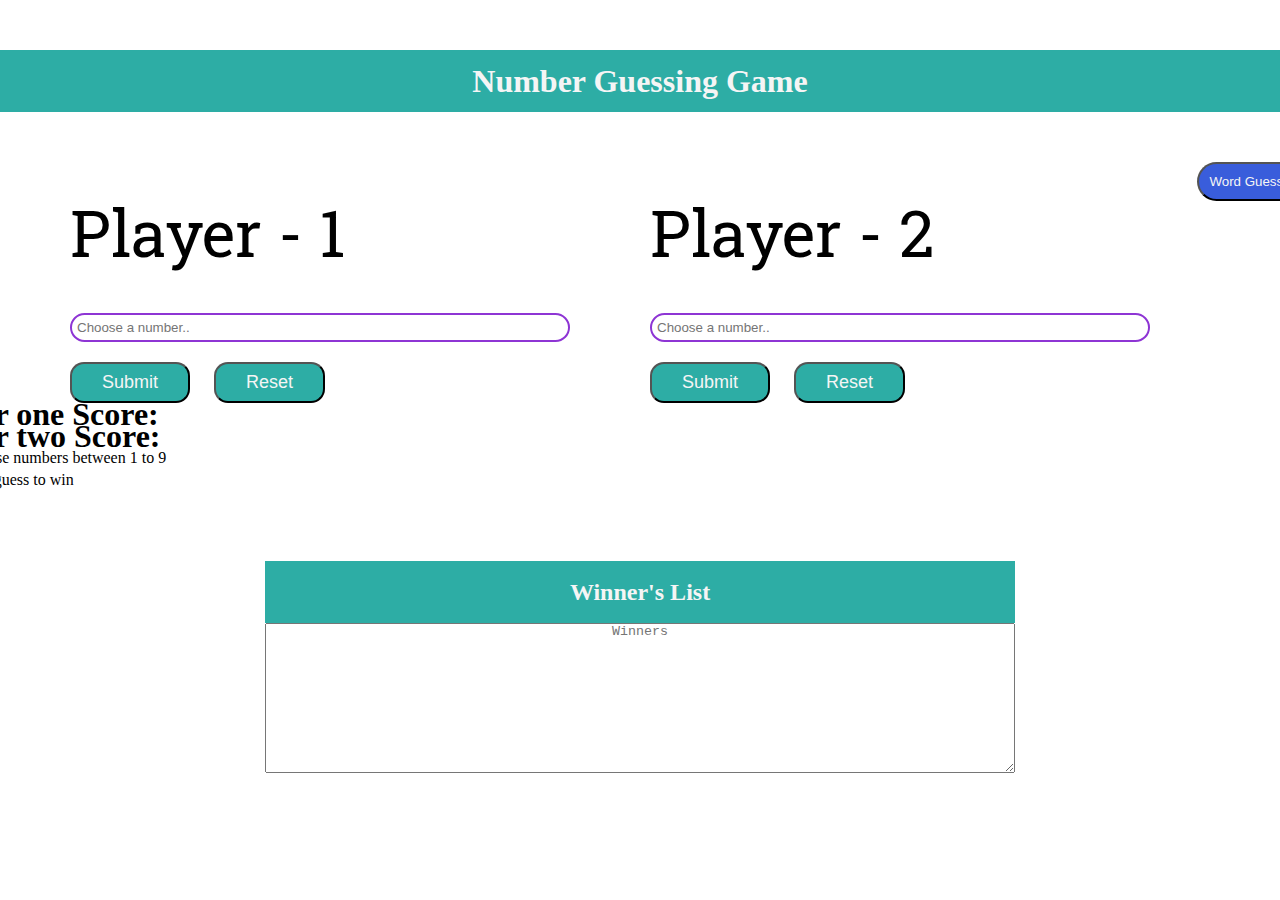
==== numberGame.html @ f1857894 "Initial commit" ====
<!DOCTYPE html>
<html lang="en">
<head>
    <meta charset="UTF-8">
    <title>Number Games</title>
    <link rel="stylesheet" href="Css/style.css">
</head>
<body>
<main>
    <div class="intro">
        <h1>Number Guessing Game</h1>
    </div>
    <div class="word-guessing-btn">
        <button>Word Guessing</button>
    </div>
    <div class="form-group">
        <form action="">
            <div class="player-one">
                <label class="pl-name" for="player1">Player - 1</label>
                <input type="number" id="player1" name="pl1" placeholder="Choose a number..">
                <input type="submit" value="Submit">
                <input type="submit" value="Reset">
            </div>
            <div class="player-two">
                <label class="pl-name" for="player2">Player - 2</label>
                <input type="number" id="player2" name="pl2" placeholder="Choose a number..">
                <input type="submit" value="Submit">
                <input type="submit" value="Reset">
            </div>

        </form>
        <div class="info">
            <div class="score-board">
                <h1>Player one Score:<span></span></h1>
                <h1>Player two Score:<span></span></h1>
            </div>
            <div class="rules">
                <ul>
                    <li>Please choose numbers between 1 to 9</li>
                    <li>Need three guess to win</li>
                </ul>
            </div>
        </div>
        <div class="winners-board">
            <h2>Winner's List</h2>
            <textarea name="winners" id="winners-board" placeholder="Winners"></textarea>
        </div>
    </div>
</main>
</body>
</html>
---- Css/style.css ----
@import url('https://fonts.googleapis.com/css2?family=Roboto+Slab:wght@300;400;500;600;700;900&display=swap');
*{
    margin: 0;
    padding: 0;
    box-sizing: border-box;
}

.fix::before, .fix::after{
    content: "";
    display: table;
    clear: both;
}

body{
    line-height: 22px;
}
main{
    display: grid;
    justify-content: center;
    margin: 0 auto;
}
.intro{
    display: grid;
    justify-content: center;
    margin: 50px;
    padding: 20px;
    background-color: #2DADA5;
    color: whitesmoke;
}
.intro h1{}
.choosing-games{
    width: 1440px;
    display: grid;
    justify-content: center;
    align-content: center;
    grid-auto-flow: column;


    gap: 20px;
}
.number-game{
    width: 547px;
    display: block;
    /*//float: left;*/
}
.number-game img, .word-game img{
    border: 2px solid red;
    border-radius: 8px;
    width: 400px;
    height: 267px;
    margin-bottom: 50px;
    -moz-box-shadow: 0 6px 5px #ccc;
    -webkit-box-shadow: 0 6px 5px #ccc;
    box-shadow: 0 6px 5px #ccc;
    transition: all .5s;
}

.number-game img:hover, .word-game img:hover{
    transform: scale(1.1);
}

.number-game h2 a, .word-game h2 a{
    text-decoration: none;
    padding: 20px;
    background-color: #8E35D4;
    color: whitesmoke;
    border-radius: 25px;
}
.number-game h2 a:hover, .word-game h2 a:hover{
    background-color: #2DADA5;
}
.word-game{
    width: 547px;
    display: block;
}

.word-guessing-btn{
    display: grid;
    margin-right: 47px;
    justify-content: right;
    padding-bottom: 20px;
}
/*Number game css*/
button{
    padding: 10px;
    background-color: #395DDB;
    color: whitesmoke;
    border-radius: 20px;
}
button:hover{
    background-color: #2DADA5;
    cursor: pointer;
}
.form-group{
    width: 1440px;
}
form{
    display: grid;
    justify-content: center;
    align-content: center;
    grid-auto-flow: column;

    gap: 20px;
}
.pl-name{
    display: block;
    padding-bottom: 50px;
    font-size: 64px;
    font-family: 'Roboto Slab', sans-serif ;
}
.player-one{
    width: 560px;
}
.player-two{
    width: 560px;
}
input[type ="number"]{
    width: 500px;
    display: block;
    padding: 5px;
    border: 2px solid #8E35D4;
    border-radius: 20px;
    margin: 20px 20px 20px 0;
}
input[type ="submit"]{
    padding: 8px 30px 8px 30px;
    margin-right: 20px;
    background-color: #2DADA5;
    color: whitesmoke;
    font-size: large;
    border-radius: 14px;
}

input[type ="submit"]:hover{
    background-color: #8E35D4;
    cursor: pointer;
}

.winners-board{
    display: grid;
    justify-content: center;
    margin: 70px;
}
.winners-board h2{
    text-align: center;
    padding: 20px;
    background-color: #2DADA5;
    color: whitesmoke;
}
textarea{
    width: 750px;
    height: 150px;
}

textarea::placeholder{
    text-align: center;
}
.info{}
.score-board{}
.rules{}
.rules ul{}
.rules ul li{}
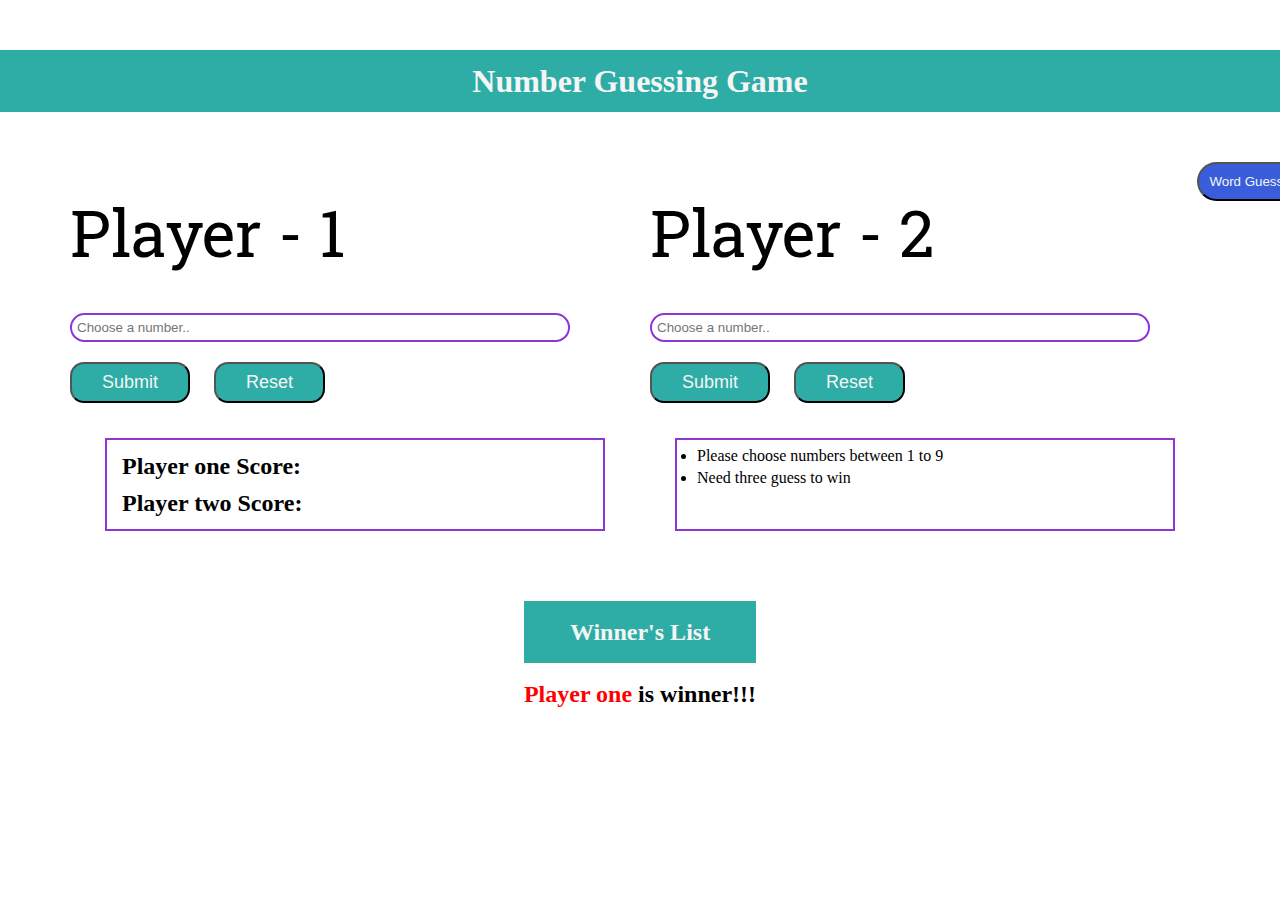
==== commit 53e95db9: "number game design finished" ====
--- a/numberGame.html
+++ b/numberGame.html
@@ -11,7 +11,7 @@
         <h1>Number Guessing Game</h1>
     </div>
     <div class="word-guessing-btn">
-        <button>Word Guessing</button>
+        <button><a href="wordGame.html">Word Guessing</a></button>
     </div>
     <div class="form-group">
         <form action="">
@@ -43,7 +43,9 @@
         </div>
         <div class="winners-board">
             <h2>Winner's List</h2>
-            <textarea name="winners" id="winners-board" placeholder="Winners"></textarea>
+            <div class="winners-list">
+                <h1><span>Player one</span> is winner!!!</h1>
+            </div>
         </div>
     </div>
 </main>
--- a/Css/style.css
+++ b/Css/style.css
@@ -91,6 +91,10 @@
     background-color: #2DADA5;
     cursor: pointer;
 }
+.word-guessing-btn a{
+    text-decoration: none;
+    color: whitesmoke;
+}
 .form-group{
     width: 1440px;
 }
@@ -146,17 +150,43 @@
     padding: 20px;
     background-color: #2DADA5;
     color: whitesmoke;
+    margin-bottom: 20px;
+    display: block;
 }
-textarea{
-    width: 750px;
-    height: 150px;
+.winners-list h1{
+    font-size: 24px;
 }
+.winners-list span{
+    color: red;
+}
+.info{
+    width: 1000px;
+    margin: 35px auto;
+    display: grid;
+    justify-content: center;
+    /*align-content: center;*/
+    grid-auto-flow: column;
+    gap: 20px;
 
-textarea::placeholder{
-    text-align: center;
 }
-.info{}
-.score-board{}
-.rules{}
-.rules ul{}
-.rules ul li{}+.score-board{
+    width: 500px;
+    border: 2px solid #8E35D4;
+    margin-right: 50px;
+}
+.score-board h1{
+    font-size: 24px;
+    margin: 15px;
+    color: black;
+}
+.rules{
+    width: 500px;
+    border: 2px solid #8E35D4;
+}
+.rules ul{
+    margin-top: 5px;
+    margin-left: 20px;
+}
+.rules ul li{
+
+}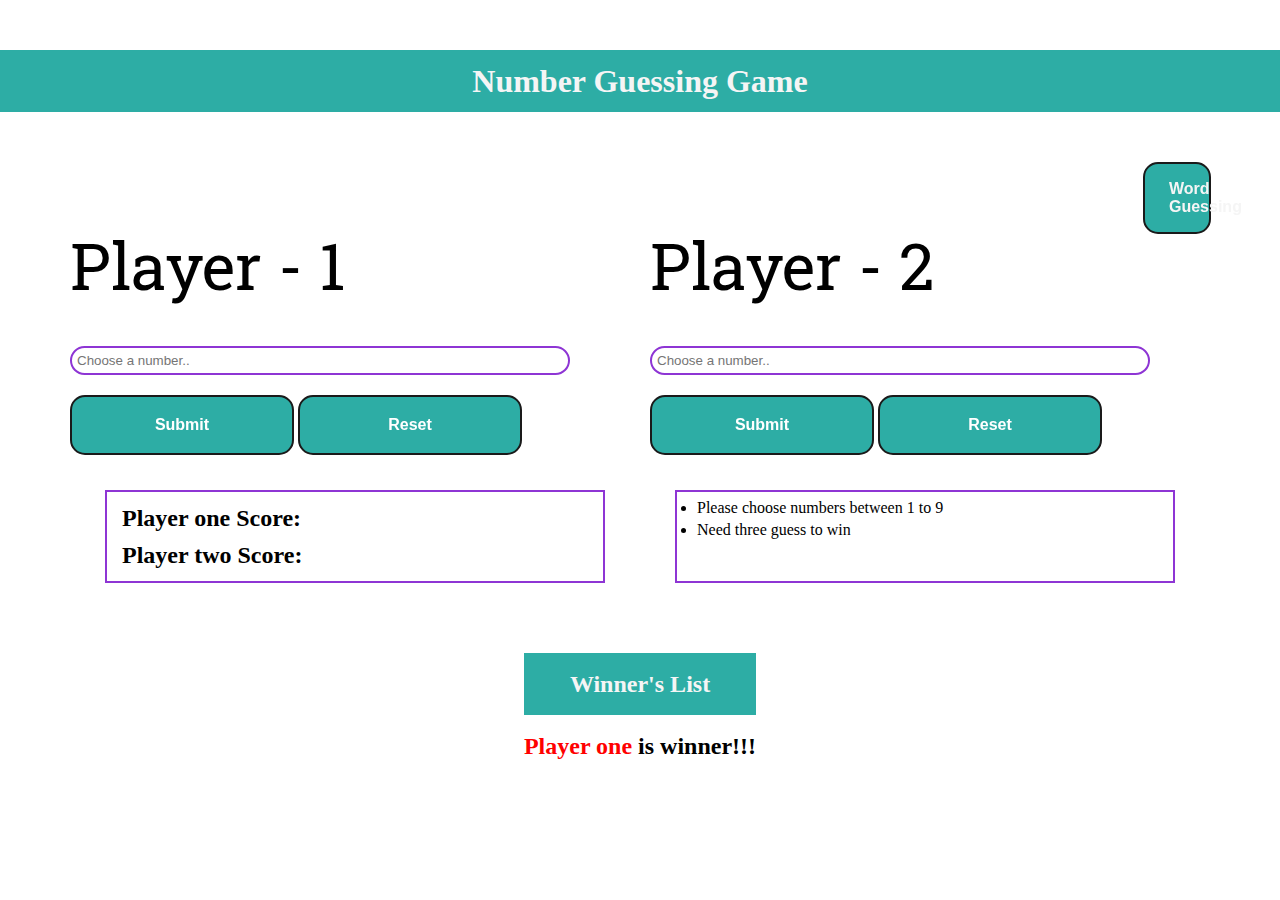
==== commit 798c2c9b: "button style changed" ====
--- a/numberGame.html
+++ b/numberGame.html
@@ -18,21 +18,21 @@
             <div class="player-one">
                 <label class="pl-name" for="player1">Player - 1</label>
                 <input type="number" id="player1" name="pl1" placeholder="Choose a number..">
-                <input type="submit" value="Submit">
-                <input type="submit" value="Reset">
+                <button class="pl1-submit">Submit</button>
+                <button class="reset">Reset</button>
             </div>
             <div class="player-two">
                 <label class="pl-name" for="player2">Player - 2</label>
                 <input type="number" id="player2" name="pl2" placeholder="Choose a number..">
-                <input type="submit" value="Submit">
-                <input type="submit" value="Reset">
+                <button class="pl2-submit">Submit</button>
+                <button class="reset">Reset</button>
             </div>
 
         </form>
         <div class="info">
             <div class="score-board">
-                <h1>Player one Score:<span></span></h1>
-                <h1>Player two Score:<span></span></h1>
+                <h1>Player one Score: <span class="score"></span></h1>
+                <h1>Player two Score: <span class="scoreTwo"></span></h1>
             </div>
             <div class="rules">
                 <ul>
@@ -49,5 +49,6 @@
         </div>
     </div>
 </main>
+<script src="numberGame.js"></script>
 </body>
 </html>--- a/Css/style.css
+++ b/Css/style.css
@@ -81,16 +81,64 @@
     padding-bottom: 20px;
 }
 /*Number game css*/
+/*button{*/
+/*    padding: 10px;*/
+/*    background-color: #395DDB;*/
+/*    color: whitesmoke;*/
+/*    border-radius: 20px;*/
+/*}*/
+/*button:hover{*/
+/*    background-color: #2DADA5;*/
+/*    cursor: pointer;*/
+/*}*/
+/*button:disabled{*/
+/*    background-color: black;*/
+
 button{
-    padding: 10px;
-    background-color: #395DDB;
-    color: whitesmoke;
-    border-radius: 20px;
-}
-button:hover{
-    background-color: #2DADA5;
+    appearance: none;
+    background-color: #2DADA5;
+    border: 2px solid #1A1A1A;
+    border-radius: 15px;
+    box-sizing: border-box;
+    color: #FFFFFF;
     cursor: pointer;
-}
+    display: inline-block;
+    font-family: Roobert,-apple-system,BlinkMacSystemFont,"Segoe UI",Helvetica,Arial,sans-serif,"Apple Color Emoji","Segoe UI Emoji","Segoe UI Symbol";
+    font-size: 16px;
+    font-weight: 600;
+    line-height: normal;
+    margin: 0;
+    min-height: 60px;
+    min-width: 0;
+    outline: none;
+    padding: 16px 24px;
+    text-align: center;
+    text-decoration: none;
+    transition: all 300ms cubic-bezier(.23, 1, 0.32, 1);
+    user-select: none;
+    -webkit-user-select: none;
+    touch-action: manipulation;
+    width: 40%;
+    will-change: transform;
+}
+
+button:disabled {
+    pointer-events: none;
+}
+
+button:hover {
+    box-shadow: rgba(0, 0, 0, 0.25) 0 8px 15px;
+    transform: translateY(-2px);
+}
+
+button:active {
+    box-shadow: none;
+    transform: translateY(0);
+}
+
+
+
+
 .word-guessing-btn a{
     text-decoration: none;
     color: whitesmoke;
